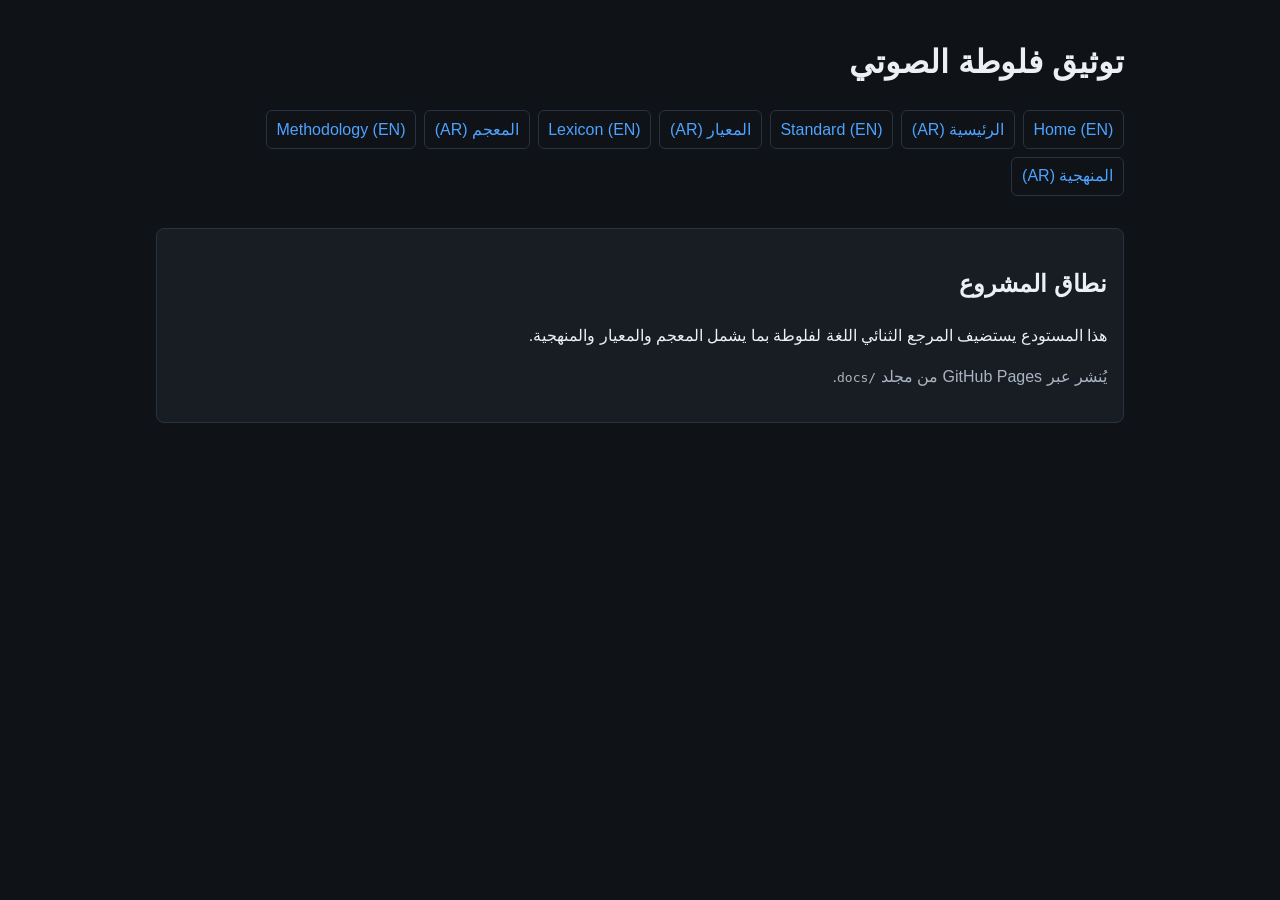
==== docs/index-ar.html @ 4a80e718 "Build GitHub Pages docs site scaffold and lexicon data" ====
<!doctype html>
<html lang="ar" dir="rtl">
<head>
  <meta charset="UTF-8" />
  <meta name="viewport" content="width=device-width, initial-scale=1.0" />
  <title>فلوطة</title>
  <link rel="stylesheet" href="css/style.css" />
</head>
<body>
  <header>
    <h1>توثيق فلوطة الصوتي</h1>
    <nav>
      <a href="index.html">Home (EN)</a>
      <a href="index-ar.html">الرئيسية (AR)</a>
      <a href="standard.html">Standard (EN)</a>
      <a href="standard-ar.html">المعيار (AR)</a>
      <a href="lexicon.html">Lexicon (EN)</a>
      <a href="lexicon-ar.html">المعجم (AR)</a>
      <a href="methodology.html">Methodology (EN)</a>
      <a href="methodology-ar.html">المنهجية (AR)</a>
    </nav>
  </header>
  <main>
    <section class="card">
      <h2>نطاق المشروع</h2>
      <p>هذا المستودع يستضيف المرجع الثنائي اللغة لفلوطة بما يشمل المعجم والمعيار والمنهجية.</p>
      <p class="muted">يُنشر عبر GitHub Pages من مجلد <code>/docs</code>.</p>
    </section>
  </main>
</body>
</html>
---- docs/css/style.css ----
:root {
  --bg: #0f1216;
  --panel: #181d24;
  --text: #ecf0f5;
  --muted: #a9b4c2;
  --accent: #4da3ff;
  --border: #293241;
}

* { box-sizing: border-box; }
body {
  margin: 0;
  font-family: Arial, sans-serif;
  line-height: 1.6;
  background: var(--bg);
  color: var(--text);
}
header, main, footer {
  max-width: 1000px;
  margin: 0 auto;
  padding: 1rem;
}
nav {
  display: flex;
  flex-wrap: wrap;
  gap: 0.5rem;
}
nav a {
  color: var(--accent);
  text-decoration: none;
  border: 1px solid var(--border);
  padding: 0.35rem 0.6rem;
  border-radius: 6px;
}
.card, .syllable {
  background: var(--panel);
  border: 1px solid var(--border);
  border-radius: 8px;
  padding: 1rem;
  margin-bottom: 1rem;
}
.muted { color: var(--muted); }
[dir="rtl"] {
  text-align: right;
}
img { display:block; }
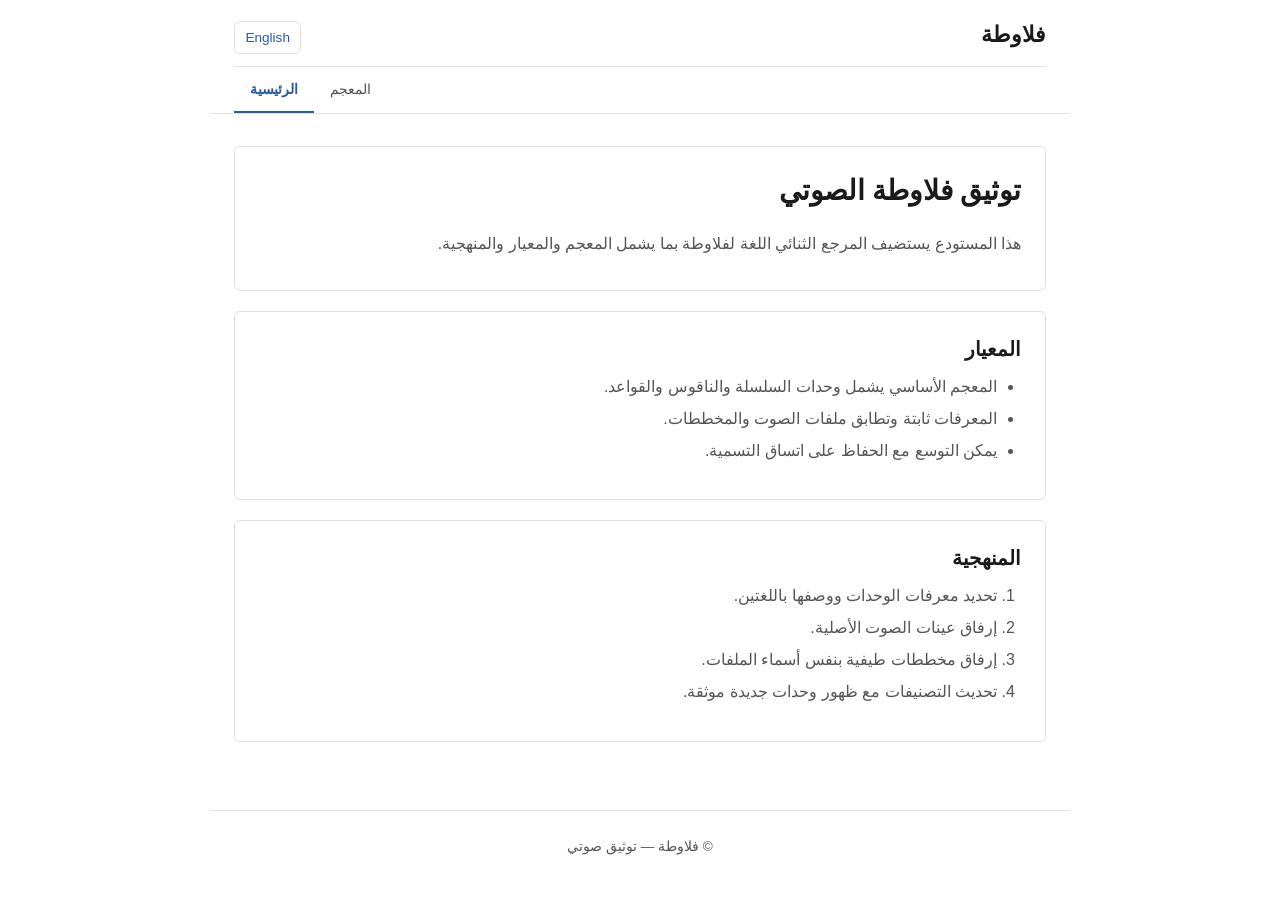
==== commit 22420a92: "Redesign docs site layout and navigation, unify pages, and modernize CSS" ====
--- a/docs/index-ar.html
+++ b/docs/index-ar.html
@@ -1,31 +1,56 @@
 <!doctype html>
 <html lang="ar" dir="rtl">
-<head>
-  <meta charset="UTF-8" />
-  <meta name="viewport" content="width=device-width, initial-scale=1.0" />
-  <title>فلوطة</title>
-  <link rel="stylesheet" href="css/style.css" />
-</head>
-<body>
-  <header>
-    <h1>توثيق فلوطة الصوتي</h1>
-    <nav>
-      <a href="index.html">Home (EN)</a>
-      <a href="index-ar.html">الرئيسية (AR)</a>
-      <a href="standard.html">Standard (EN)</a>
-      <a href="standard-ar.html">المعيار (AR)</a>
-      <a href="lexicon.html">Lexicon (EN)</a>
-      <a href="lexicon-ar.html">المعجم (AR)</a>
-      <a href="methodology.html">Methodology (EN)</a>
-      <a href="methodology-ar.html">المنهجية (AR)</a>
-    </nav>
-  </header>
-  <main>
-    <section class="card">
-      <h2>نطاق المشروع</h2>
-      <p>هذا المستودع يستضيف المرجع الثنائي اللغة لفلوطة بما يشمل المعجم والمعيار والمنهجية.</p>
-      <p class="muted">يُنشر عبر GitHub Pages من مجلد <code>/docs</code>.</p>
-    </section>
-  </main>
-</body>
+    <head>
+        <meta charset="UTF-8" />
+        <meta name="viewport" content="width=device-width, initial-scale=1.0" />
+        <title>فلاوطة — توثيق صوتي</title>
+        <link rel="stylesheet" href="css/style.css" />
+    </head>
+    <body>
+        <header>
+            <div class="header-top">
+                <a href="index-ar.html" class="site-title">فلاوطة</a>
+                <a href="index.html" class="lang-switch" lang="en" dir="ltr"
+                    >English</a
+                >
+            </div>
+            <nav>
+                <a href="index-ar.html" class="active">الرئيسية</a>
+                <a href="lexicon-ar.html">المعجم</a>
+            </nav>
+        </header>
+        <main>
+            <section class="card">
+                <h1>توثيق فلاوطة الصوتي</h1>
+                <p>
+                    هذا المستودع يستضيف المرجع الثنائي اللغة لفلاوطة بما يشمل
+                    المعجم والمعيار والمنهجية.
+                </p>
+            </section>
+
+            <section class="card">
+                <h2>المعيار</h2>
+                <ul>
+                    <li>
+                        المعجم الأساسي يشمل وحدات السلسلة والناقوس والقواعد.
+                    </li>
+                    <li>المعرفات ثابتة وتطابق ملفات الصوت والمخططات.</li>
+                    <li>يمكن التوسع مع الحفاظ على اتساق التسمية.</li>
+                </ul>
+            </section>
+
+            <section class="card">
+                <h2>المنهجية</h2>
+                <ol>
+                    <li>تحديد معرفات الوحدات ووصفها باللغتين.</li>
+                    <li>إرفاق عينات الصوت الأصلية.</li>
+                    <li>إرفاق مخططات طيفية بنفس أسماء الملفات.</li>
+                    <li>تحديث التصنيفات مع ظهور وحدات جديدة موثقة.</li>
+                </ol>
+            </section>
+        </main>
+        <footer>
+            <p>© فلاوطة — توثيق صوتي</p>
+        </footer>
+    </body>
 </html>
--- a/docs/css/style.css
+++ b/docs/css/style.css
@@ -1,46 +1,290 @@
+/* ===== Reset & Base ===== */
+*,
+*::before,
+*::after {
+    box-sizing: border-box;
+    margin: 0;
+    padding: 0;
+}
+
 :root {
-  --bg: #0f1216;
-  --panel: #181d24;
-  --text: #ecf0f5;
-  --muted: #a9b4c2;
-  --accent: #4da3ff;
-  --border: #293241;
-}
-
-* { box-sizing: border-box; }
+    --bg: #ffffff;
+    --bg-subtle: #f7f8fa;
+    --text: #1a1a1a;
+    --text-secondary: #555;
+    --accent: #2a5aa7;
+    --accent-hover: #1d4080;
+    --border: #e0e0e0;
+    --radius: 6px;
+    --max-width: 860px;
+    --font-body: "Segoe UI", system-ui, -apple-system, sans-serif;
+    --font-heading: Georgia, "Times New Roman", serif;
+}
+
+html {
+    font-size: 16px;
+    scroll-behavior: smooth;
+}
+
 body {
-  margin: 0;
-  font-family: Arial, sans-serif;
-  line-height: 1.6;
-  background: var(--bg);
-  color: var(--text);
-}
-header, main, footer {
-  max-width: 1000px;
-  margin: 0 auto;
-  padding: 1rem;
-}
+    font-family: var(--font-body);
+    line-height: 1.7;
+    color: var(--text);
+    background: var(--bg);
+}
+
+/* ===== Header ===== */
+header {
+    max-width: var(--max-width);
+    margin: 0 auto;
+    padding: 1rem 1.5rem 0;
+    border-bottom: 1px solid var(--border);
+}
+
+.header-top {
+    display: flex;
+    align-items: baseline;
+    justify-content: space-between;
+    margin-bottom: 0.75rem;
+}
+
+.site-title {
+    font-family: var(--font-heading);
+    font-size: 1.4rem;
+    font-weight: 700;
+    color: var(--text);
+    text-decoration: none;
+}
+
+.site-title:hover {
+    color: var(--accent);
+}
+
+/* Language switcher — applied directly to <a> */
+a.lang-switch {
+    font-size: 0.85rem;
+    color: var(--accent);
+    text-decoration: none;
+    padding: 0.25rem 0.65rem;
+    border: 1px solid var(--border);
+    border-radius: var(--radius);
+    transition:
+        background 0.15s,
+        color 0.15s;
+}
+
+a.lang-switch:hover {
+    background: var(--accent);
+    color: #fff;
+    border-color: var(--accent);
+}
+
+/* ===== Navigation ===== */
 nav {
-  display: flex;
-  flex-wrap: wrap;
-  gap: 0.5rem;
-}
+    display: flex;
+    gap: 0;
+    border-top: 1px solid var(--border);
+}
+
 nav a {
-  color: var(--accent);
-  text-decoration: none;
-  border: 1px solid var(--border);
-  padding: 0.35rem 0.6rem;
-  border-radius: 6px;
-}
-.card, .syllable {
-  background: var(--panel);
-  border: 1px solid var(--border);
-  border-radius: 8px;
-  padding: 1rem;
-  margin-bottom: 1rem;
-}
-.muted { color: var(--muted); }
+    display: block;
+    padding: 0.6rem 1rem;
+    font-size: 0.9rem;
+    color: var(--text-secondary);
+    text-decoration: none;
+    border-bottom: 2px solid transparent;
+    transition:
+        color 0.15s,
+        border-color 0.15s;
+}
+
+nav a:hover {
+    color: var(--accent);
+}
+
+nav a.active {
+    color: var(--accent);
+    border-bottom-color: var(--accent);
+    font-weight: 600;
+}
+
+/* ===== Main ===== */
+main {
+    max-width: var(--max-width);
+    margin: 0 auto;
+    padding: 2rem 1.5rem 3rem;
+}
+
+/* ===== Typography ===== */
+h1 {
+    font-family: var(--font-heading);
+    font-size: 1.75rem;
+    font-weight: 700;
+    margin-bottom: 1rem;
+    color: var(--text);
+}
+
+h2 {
+    font-family: var(--font-heading);
+    font-size: 1.25rem;
+    font-weight: 600;
+    margin-bottom: 0.5rem;
+    color: var(--text);
+}
+
+p {
+    margin-bottom: 0.75rem;
+    color: var(--text-secondary);
+}
+
+/* ===== Cards ===== */
+.card {
+    background: var(--bg);
+    border: 1px solid var(--border);
+    border-radius: var(--radius);
+    padding: 1.25rem 1.5rem;
+    margin-bottom: 1.25rem;
+}
+
+/* ===== Lexicon / Syllable entries ===== */
+.syllable {
+    background: var(--bg-subtle);
+    border: 1px solid var(--border);
+    border-radius: var(--radius);
+    padding: 1.25rem 1.5rem;
+    margin-bottom: 1rem;
+}
+
+.syllable h2 {
+    margin-bottom: 0.35rem;
+}
+
+.syllable p {
+    margin-bottom: 0.4rem;
+    font-size: 0.95rem;
+}
+
+.syllable audio {
+    margin-top: 0.5rem;
+    width: 100%;
+    max-width: 400px;
+}
+
+.syllable img {
+    display: block;
+    max-width: 100%;
+    height: auto;
+    margin-top: 0.75rem;
+    border: 1px solid var(--border);
+    border-radius: var(--radius);
+}
+
+/* ===== Lists ===== */
+ul,
+ol {
+    margin: 0.5rem 0 1rem 1.5rem;
+    color: var(--text-secondary);
+}
+
+li {
+    margin-bottom: 0.4rem;
+    line-height: 1.6;
+}
+
+/* ===== Muted text ===== */
+.muted {
+    color: var(--text-secondary);
+    font-size: 0.9rem;
+}
+
+/* ===== Code ===== */
+code {
+    font-family: "SFMono-Regular", Consolas, "Liberation Mono", monospace;
+    font-size: 0.875em;
+    background: var(--bg-subtle);
+    padding: 0.15em 0.4em;
+    border-radius: 3px;
+    border: 1px solid var(--border);
+}
+
+/* ===== Footer ===== */
+footer {
+    max-width: var(--max-width);
+    margin: 0 auto;
+    padding: 1.5rem 1.5rem;
+    border-top: 1px solid var(--border);
+    text-align: center;
+}
+
+footer p {
+    font-size: 0.85rem;
+    color: var(--text-secondary);
+    margin: 0;
+}
+
+/* ===== Images ===== */
+img {
+    display: block;
+}
+
+/* ===== RTL Support ===== */
 [dir="rtl"] {
-  text-align: right;
-}
-img { display:block; }
+    text-align: right;
+}
+
+[dir="rtl"] body {
+    font-family: "Segoe UI", Tahoma, "Noto Sans Arabic", sans-serif;
+}
+
+[dir="rtl"] .site-title {
+    font-family: "Noto Sans Arabic", Georgia, serif;
+}
+
+[dir="rtl"] h1,
+[dir="rtl"] h2 {
+    font-family: "Noto Sans Arabic", Georgia, serif;
+}
+
+[dir="rtl"] nav {
+    flex-direction: row-reverse;
+}
+
+[dir="rtl"] ul,
+[dir="rtl"] ol {
+    margin-left: 0;
+    margin-right: 1.5rem;
+}
+
+/* ===== Responsive ===== */
+@media (max-width: 600px) {
+    header {
+        padding: 0.75rem 1rem 0;
+    }
+
+    .site-title {
+        font-size: 1.2rem;
+    }
+
+    nav {
+        overflow-x: auto;
+    }
+
+    nav a {
+        padding: 0.5rem 0.75rem;
+        font-size: 0.85rem;
+        white-space: nowrap;
+    }
+
+    main {
+        padding: 1.25rem 1rem 2rem;
+    }
+
+    h1 {
+        font-size: 1.4rem;
+    }
+
+    .card,
+    .syllable {
+        padding: 1rem;
+    }
+}
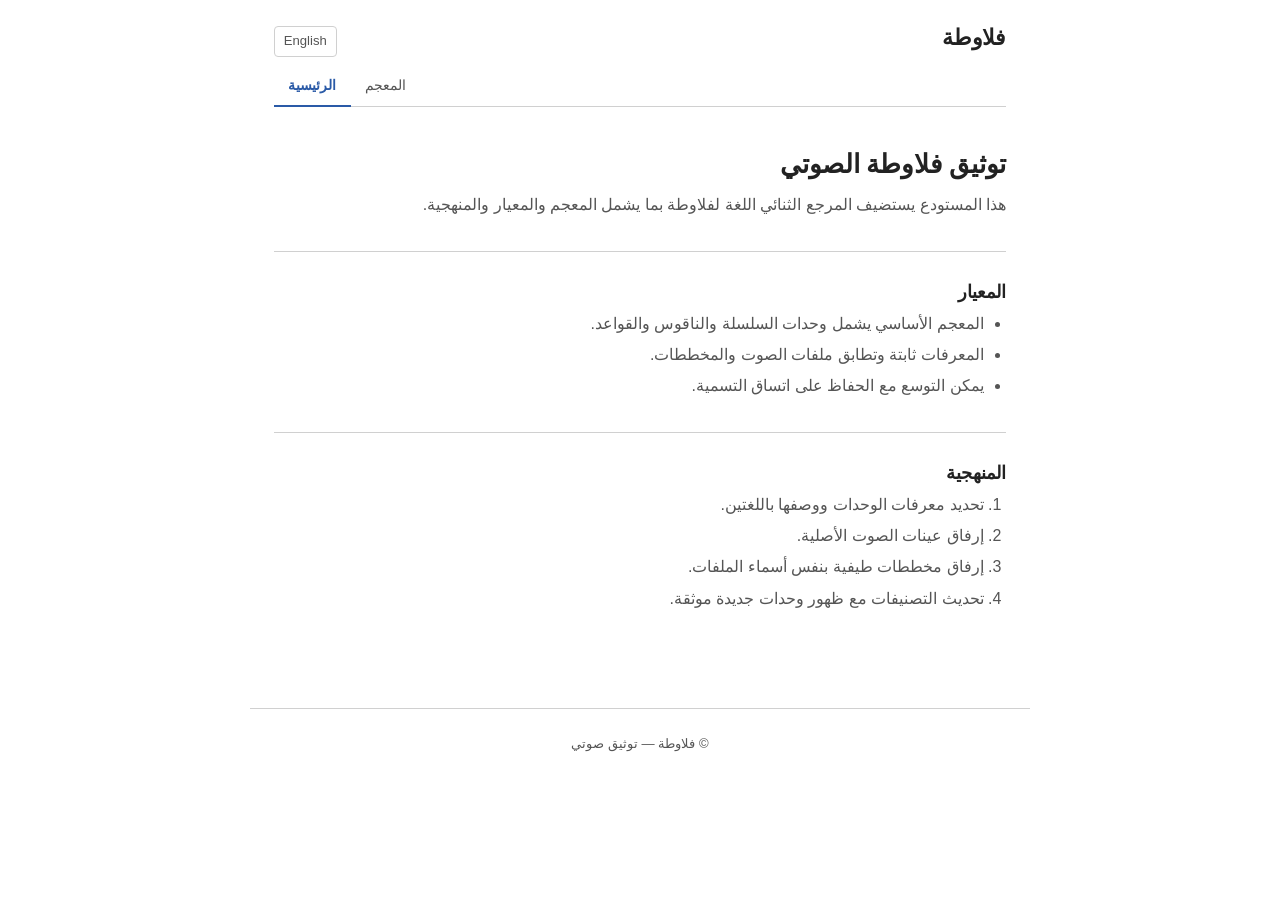
==== commit 99fdedfe: "Redesign lexicon data model and UI for bilingual support - Refactor syllables.json to use nested obj" ====
--- a/docs/index-ar.html
+++ b/docs/index-ar.html
@@ -20,7 +20,7 @@
             </nav>
         </header>
         <main>
-            <section class="card">
+            <section>
                 <h1>توثيق فلاوطة الصوتي</h1>
                 <p>
                     هذا المستودع يستضيف المرجع الثنائي اللغة لفلاوطة بما يشمل
@@ -28,7 +28,7 @@
                 </p>
             </section>
 
-            <section class="card">
+            <section>
                 <h2>المعيار</h2>
                 <ul>
                     <li>
@@ -39,7 +39,7 @@
                 </ul>
             </section>
 
-            <section class="card">
+            <section>
                 <h2>المنهجية</h2>
                 <ol>
                     <li>تحديد معرفات الوحدات ووصفها باللغتين.</li>
--- a/docs/css/style.css
+++ b/docs/css/style.css
@@ -9,14 +9,11 @@
 
 :root {
     --bg: #ffffff;
-    --bg-subtle: #f7f8fa;
-    --text: #1a1a1a;
+    --text: #222;
     --text-secondary: #555;
     --accent: #2a5aa7;
-    --accent-hover: #1d4080;
-    --border: #e0e0e0;
-    --radius: 6px;
-    --max-width: 860px;
+    --rule: #d0d0d0;
+    --max-width: 780px;
     --font-body: "Segoe UI", system-ui, -apple-system, sans-serif;
     --font-heading: Georgia, "Times New Roman", serif;
 }
@@ -28,7 +25,7 @@
 
 body {
     font-family: var(--font-body);
-    line-height: 1.7;
+    line-height: 1.75;
     color: var(--text);
     background: var(--bg);
 }
@@ -37,45 +34,43 @@
 header {
     max-width: var(--max-width);
     margin: 0 auto;
-    padding: 1rem 1.5rem 0;
-    border-bottom: 1px solid var(--border);
+    padding: 1.25rem 1.5rem 0;
 }
 
 .header-top {
     display: flex;
     align-items: baseline;
     justify-content: space-between;
-    margin-bottom: 0.75rem;
+    margin-bottom: 0.5rem;
 }
 
 .site-title {
     font-family: var(--font-heading);
-    font-size: 1.4rem;
+    font-size: 1.35rem;
     font-weight: 700;
     color: var(--text);
     text-decoration: none;
+    letter-spacing: -0.01em;
 }
 
 .site-title:hover {
     color: var(--accent);
 }
 
-/* Language switcher — applied directly to <a> */
 a.lang-switch {
-    font-size: 0.85rem;
-    color: var(--accent);
+    font-size: 0.82rem;
+    color: var(--text-secondary);
     text-decoration: none;
-    padding: 0.25rem 0.65rem;
-    border: 1px solid var(--border);
-    border-radius: var(--radius);
+    padding: 0.2rem 0.55rem;
+    border: 1px solid var(--rule);
+    border-radius: 4px;
     transition:
-        background 0.15s,
-        color 0.15s;
+        color 0.15s,
+        border-color 0.15s;
 }
 
 a.lang-switch:hover {
-    background: var(--accent);
-    color: #fff;
+    color: var(--accent);
     border-color: var(--accent);
 }
 
@@ -83,16 +78,17 @@
 nav {
     display: flex;
     gap: 0;
-    border-top: 1px solid var(--border);
+    border-bottom: 1px solid var(--rule);
 }
 
 nav a {
     display: block;
-    padding: 0.6rem 1rem;
-    font-size: 0.9rem;
+    padding: 0.45rem 0.9rem;
+    font-size: 0.88rem;
     color: var(--text-secondary);
     text-decoration: none;
     border-bottom: 2px solid transparent;
+    margin-bottom: -1px;
     transition:
         color 0.15s,
         border-color 0.15s;
@@ -112,62 +108,97 @@
 main {
     max-width: var(--max-width);
     margin: 0 auto;
-    padding: 2rem 1.5rem 3rem;
+    padding: 2.5rem 1.5rem 4rem;
+}
+
+/* ===== Sections ===== */
+section {
+    margin-bottom: 2rem;
+}
+
+section + section {
+    padding-top: 1.75rem;
+    border-top: 1px solid var(--rule);
 }
 
 /* ===== Typography ===== */
 h1 {
     font-family: var(--font-heading);
-    font-size: 1.75rem;
+    font-size: 1.65rem;
     font-weight: 700;
-    margin-bottom: 1rem;
     color: var(--text);
+    margin-bottom: 0.6rem;
+    line-height: 1.3;
 }
 
 h2 {
     font-family: var(--font-heading);
-    font-size: 1.25rem;
+    font-size: 1.15rem;
     font-weight: 600;
-    margin-bottom: 0.5rem;
     color: var(--text);
+    margin-bottom: 0.4rem;
+    line-height: 1.35;
 }
 
 p {
-    margin-bottom: 0.75rem;
-    color: var(--text-secondary);
-}
-
-/* ===== Cards ===== */
-.card {
-    background: var(--bg);
-    border: 1px solid var(--border);
-    border-radius: var(--radius);
-    padding: 1.25rem 1.5rem;
-    margin-bottom: 1.25rem;
-}
-
-/* ===== Lexicon / Syllable entries ===== */
+    margin-bottom: 0.6rem;
+    color: var(--text-secondary);
+}
+
+a {
+    color: var(--accent);
+}
+
+/* ===== Lists ===== */
+ul,
+ol {
+    margin: 0.4rem 0 0.75rem 1.4rem;
+    color: var(--text-secondary);
+}
+
+li {
+    margin-bottom: 0.3rem;
+    line-height: 1.65;
+}
+
+/* ===== Muted ===== */
+.muted {
+    color: var(--text-secondary);
+    font-size: 0.88rem;
+}
+
+/* ===== Code ===== */
+code {
+    font-family: "SFMono-Regular", Consolas, "Liberation Mono", monospace;
+    font-size: 0.85em;
+    background: #f4f5f7;
+    padding: 0.12em 0.35em;
+    border-radius: 3px;
+}
+
+/* ===== Lexicon entries ===== */
 .syllable {
-    background: var(--bg-subtle);
-    border: 1px solid var(--border);
-    border-radius: var(--radius);
-    padding: 1.25rem 1.5rem;
-    margin-bottom: 1rem;
+    padding: 1.5rem 0;
+    border-bottom: 1px solid var(--rule);
+}
+
+.syllable:last-child {
+    border-bottom: none;
 }
 
 .syllable h2 {
-    margin-bottom: 0.35rem;
+    margin-bottom: 0.25rem;
 }
 
 .syllable p {
-    margin-bottom: 0.4rem;
-    font-size: 0.95rem;
+    margin-bottom: 0.3rem;
+    font-size: 0.93rem;
 }
 
 .syllable audio {
-    margin-top: 0.5rem;
-    width: 100%;
-    max-width: 400px;
+    display: block;
+    margin-top: 0.6rem;
+    max-width: 360px;
 }
 
 .syllable img {
@@ -175,36 +206,42 @@
     max-width: 100%;
     height: auto;
     margin-top: 0.75rem;
-    border: 1px solid var(--border);
-    border-radius: var(--radius);
-}
-
-/* ===== Lists ===== */
-ul,
-ol {
-    margin: 0.5rem 0 1rem 1.5rem;
-    color: var(--text-secondary);
-}
-
-li {
-    margin-bottom: 0.4rem;
-    line-height: 1.6;
-}
-
-/* ===== Muted text ===== */
-.muted {
-    color: var(--text-secondary);
-    font-size: 0.9rem;
-}
-
-/* ===== Code ===== */
-code {
+}
+
+.syllable .id-label {
     font-family: "SFMono-Regular", Consolas, "Liberation Mono", monospace;
-    font-size: 0.875em;
-    background: var(--bg-subtle);
-    padding: 0.15em 0.4em;
+    font-size: 0.78rem;
+    color: var(--text-secondary);
+    font-weight: 400;
+    margin-inline-start: 0.3rem;
+}
+
+.syllable .tags {
+    display: flex;
+    gap: 0.4rem;
+    margin-bottom: 0.5rem;
+}
+
+.tag {
+    display: inline-block;
+    font-size: 0.75rem;
+    color: var(--text-secondary);
+    border: 1px solid var(--rule);
     border-radius: 3px;
-    border: 1px solid var(--border);
+    padding: 0.1rem 0.45rem;
+    line-height: 1.5;
+}
+
+.tag-core {
+    color: var(--accent);
+    border-color: var(--accent);
+}
+
+/* ===== Horizontal rule ===== */
+hr {
+    border: none;
+    border-top: 1px solid var(--rule);
+    margin: 2rem 0;
 }
 
 /* ===== Footer ===== */
@@ -212,12 +249,12 @@
     max-width: var(--max-width);
     margin: 0 auto;
     padding: 1.5rem 1.5rem;
-    border-top: 1px solid var(--border);
+    border-top: 1px solid var(--rule);
     text-align: center;
 }
 
 footer p {
-    font-size: 0.85rem;
+    font-size: 0.82rem;
     color: var(--text-secondary);
     margin: 0;
 }
@@ -227,7 +264,7 @@
     display: block;
 }
 
-/* ===== RTL Support ===== */
+/* ===== RTL ===== */
 [dir="rtl"] {
     text-align: right;
 }
@@ -236,10 +273,7 @@
     font-family: "Segoe UI", Tahoma, "Noto Sans Arabic", sans-serif;
 }
 
-[dir="rtl"] .site-title {
-    font-family: "Noto Sans Arabic", Georgia, serif;
-}
-
+[dir="rtl"] .site-title,
 [dir="rtl"] h1,
 [dir="rtl"] h2 {
     font-family: "Noto Sans Arabic", Georgia, serif;
@@ -252,7 +286,11 @@
 [dir="rtl"] ul,
 [dir="rtl"] ol {
     margin-left: 0;
-    margin-right: 1.5rem;
+    margin-right: 1.4rem;
+}
+
+[dir="rtl"] .syllable .tags {
+    flex-direction: row-reverse;
 }
 
 /* ===== Responsive ===== */
@@ -262,29 +300,28 @@
     }
 
     .site-title {
-        font-size: 1.2rem;
-    }
-
-    nav {
-        overflow-x: auto;
+        font-size: 1.15rem;
     }
 
     nav a {
-        padding: 0.5rem 0.75rem;
-        font-size: 0.85rem;
+        padding: 0.4rem 0.7rem;
+        font-size: 0.84rem;
         white-space: nowrap;
     }
 
     main {
-        padding: 1.25rem 1rem 2rem;
+        padding: 1.5rem 1rem 2.5rem;
     }
 
     h1 {
-        font-size: 1.4rem;
-    }
-
-    .card,
-    .syllable {
-        padding: 1rem;
-    }
-}
+        font-size: 1.35rem;
+    }
+
+    section {
+        margin-bottom: 2rem;
+    }
+
+    section + section {
+        padding-top: 1.5rem;
+    }
+}
